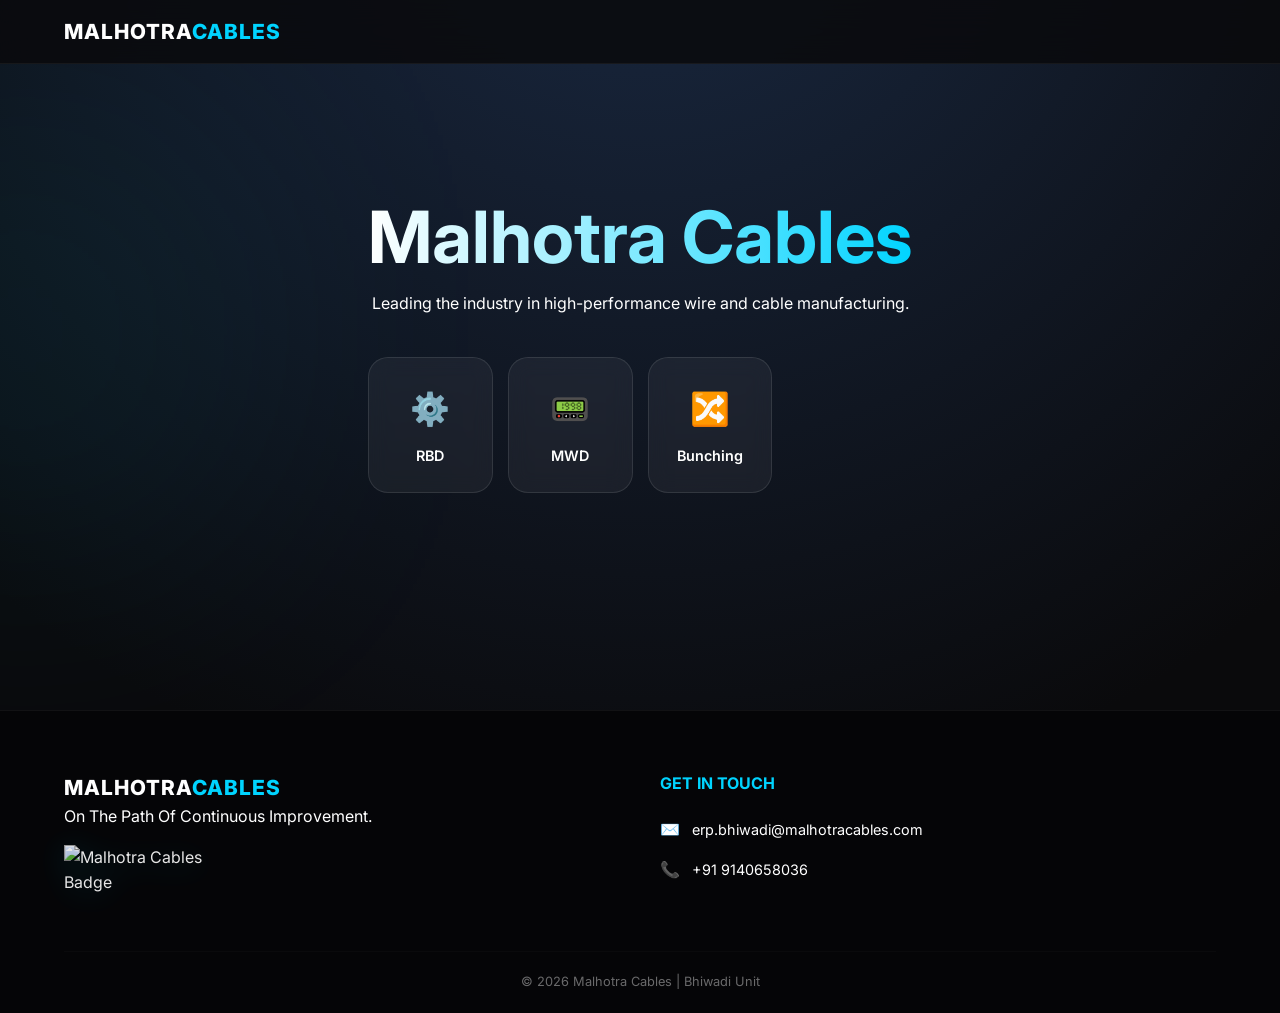
==== index.html @ ccec096d "Add files via upload" ====
<!DOCTYPE html>
<html lang="en">
<head>
    <meta charset="UTF-8">
    <meta name="viewport" content="width=device-width, initial-scale=1.0, maximum-scale=1.0, user-scalable=no">
    <meta name="viewport" content="width=device-width, initial-scale=1.0">
    <title>Industrial Pro | Control Center</title>
    <link rel="stylesheet" href="style.css">
    <link href="https://fonts.googleapis.com/css2?family=Inter:wght@300;600;800&display=swap" rel="stylesheet">
</head>
<body>

    <nav class="navbar">
    <div class="logo">MALHOTRA<span>CABLES</span></div>
    <!-- links here -->
</nav>

<section class="hero">
    <div class="hero-content">
        <h1 class="reveal">Malhotra Cables</h1>
        <p class="reveal">Leading the industry in high-performance wire and cable manufacturing.</p>
        <div class="main-nav-buttons reveal">
                <a href="rbd.html" class="nav-btn">
                    <span class="btn-icon">⚙️</span>
                    <span class="btn-text">RBD</span>
                </a>
                <a href="mwd.html" class="nav-btn">
                    <span class="btn-icon">📟</span>
                    <span class="btn-text">MWD</span>
                </a>
                <a href="bunching.html" class="nav-btn">
                    <span class="btn-icon">🔀</span>
                    <span class="btn-text">Bunching</span>
                </a>
            </div>
        </div>
    </div>  
    </section>

    <footer class="main-footer">
    <div class="footer-container">
        <div class="footer-brand">
            <div class="logo">MALHOTRA<span>CABLES</span></div>
             <p>On The Path Of Continuous Improvement.</p>
    <div class="footer-logo-sub">
        <img src="D:\VS CODE\DOWNLOAD.PNG" alt="Malhotra Cables Badge" class="footer-png">
    </div>
        </div>

        <div class="footer-contact">
            <h3>Get In Touch</h3>
            <div class="contact-item">
                <span class="icon">✉️</span>
                <a href="mailto:erp.bhiwadi@malhotracables.com">erp.bhiwadi@malhotracables.com</a>
            </div>
            <div class="contact-item">
                <span class="icon">📞</span>
                <a href="tel:+911234567890">+91 9140658036</a> </div>
        </div>
    </div>
    
    <div class="footer-bottom">
        <p>&copy; 2026 Malhotra Cables | Bhiwadi Unit</p>
    </div>
</footer>

    <script src="https://cdnjs.cloudflare.com/ajax/libs/gsap/3.12.2/gsap.min.js"></script>
    <script src="script.js"></script>
</body>
</html>
---- style.css ----
/* MALHOTRA CABLES - Master Stylesheet
    Theme: Midnight Industrial (Mobile Optimized)
*/

:root {
    --primary: #00d4ff;      /* Malhotra Blue */
    --accent: #4facfe;       /* Soft Blue */
    --bg: #0a0a0c;           /* Deep Black */
    --card-bg: rgba(255, 255, 255, 0.05);
    --text: #ffffff;
    --transition: all 0.4s cubic-bezier(0.175, 0.885, 0.32, 1.275);
}

/* --- RESET & BASE --- */
* {
    margin: 0;
    padding: 0;
    box-sizing: border-box;
}

html {
    scroll-behavior: smooth;
}

body {
    font-family: 'Inter', sans-serif;
    /* Rich Gradient Background */
    background: radial-gradient(circle at 50% -20%, #1a2a44 0%, #0a0a0c 80%);
    background-attachment: fixed;
    color: var(--text);
    overflow-x: hidden;
    line-height: 1.6;
}

/* --- DYNAMIC BACKGROUND ORBS --- */
body::before {
    content: "";
    position: fixed;
    top: 20%;
    left: -10%;
    width: 300px;
    height: 300px;
    background: var(--primary);
    filter: blur(150px);
    opacity: 0.15;
    z-index: -1;
    animation: pulseGlow 8s infinite ease-in-out;
}

@keyframes pulseGlow {
    0%, 100% { transform: scale(1); opacity: 0.15; }
    50% { transform: scale(1.2); opacity: 0.25; }
}

/* --- NAVBAR --- */
.navbar {
    display: flex;
    justify-content: space-between;
    align-items: center;
    padding: 15px 5%;
    position: fixed;
    width: 100%;
    z-index: 1000;
    background: rgba(10, 10, 12, 0.85);
    backdrop-filter: blur(15px);
    border-bottom: 1px solid rgba(255, 255, 255, 0.05);
}

.logo { 
    font-weight: 800; 
    font-size: 1.3rem; 
    letter-spacing: 1px;
    cursor: pointer;
}
.logo span { color: var(--primary); }

.nav-links a {
    color: white;
    text-decoration: none;
    margin-left: 20px;
    font-size: 0.9rem;
    opacity: 0.7;
    transition: 0.3s;
}

.nav-links a.active, .nav-links a:hover {
    opacity: 1;
    color: var(--primary);
}

/* --- HERO SECTION --- */
.hero, .sub-hero {
    min-height: 70vh;
    display: flex;
    align-items: center;
    justify-content: center;
    text-align: center;
    padding: 120px 20px 60px;
}

.hero-content h1, .sub-hero h1 {
    font-size: clamp(2.2rem, 10vw, 4.5rem);
    background: linear-gradient(to right, #fff, var(--primary));
    -webkit-background-clip: text;
    background-clip: text;
    -webkit-text-fill-color: transparent;
    margin-bottom: 15px;
    line-height: 1.1;
}

/* --- HOME PAGE BUTTONS (MOBILE GRID) --- */
.main-nav-buttons {
    display: grid;
    grid-template-columns: repeat(2, 1fr);
    gap: 15px;
    width: 100%;
    max-width: 500px;
    margin: 40px auto 0;
}

.nav-btn {
    display: flex;
    flex-direction: column;
    align-items: center;
    padding: 25px 15px;
    background: var(--card-bg);
    border: 1px solid rgba(255, 255, 255, 0.1);
    border-radius: 20px;
    text-decoration: none;
    color: white;
    transition: var(--transition);
    backdrop-filter: blur(10px);
}

.nav-btn:hover {
    background: rgba(0, 212, 255, 0.15);
    border-color: var(--primary);
    transform: translateY(-5px);
}

.btn-icon { font-size: 2rem; margin-bottom: 10px; }
.btn-text { font-weight: 600; font-size: 0.9rem; }

/* --- CONTENT SECTIONS --- */
.content-section { padding: 40px 5%; }

.content-grid {
    display: flex;
    flex-direction: column; /* Stacked for Mobile */
    gap: 40px;
    max-width: 1200px;
    margin: 0 auto;
}

.text-block {
    background: rgba(255, 255, 255, 0.03);
    padding: 35px; /* Increased padding for better internal spacing */
    border-radius: 24px;
    border: 1px solid rgba(0, 212, 255, 0.1);
    width: 100%; /* Ensures it uses full available width */
    max-width: 100%; /* Removes any restrictions on how wide it can go */
    box-shadow: 0 15px 35px rgba(0, 0, 0, 0.2);
}


.text-block h2 {
    color: var(--primary);
    margin-bottom: 15px;
    font-size: 1.8rem;
}

.specs-list {
    list-style: none;
    margin-top: 20px;
}

.specs-list li {
    background: rgba(255,255,255,0.03);
    padding: 12px;
    margin-bottom: 10px;
    border-radius: 10px;
    border-left: 3px solid var(--primary);
    font-size: 0.95rem;
}

/* --- IMAGE HANDLING --- */
.image-wrapper {
    position: relative;
    border-radius: 24px;
    overflow: hidden;
    box-shadow: 0 20px 50px rgba(0,0,0,0.6);
}

.local-img {
    width: 100%;
    display: block;
    transition: 0.5s;
}

/* --- FOOTER --- */
.main-footer {
    background: #050507;
    padding: 60px 5% 20px;
    border-top: 1px solid rgba(255, 255, 255, 0.05);
    margin-top: 80px;
}

.footer-container {
    display: flex;
    flex-wrap: wrap;
    justify-content: space-between;
    gap: 40px;
    max-width: 1200px;
    margin: 0 auto;
}

.footer-brand, .footer-contact {
    flex: 1;
    min-width: 280px;
}

.footer-contact h3 {
    margin-bottom: 20px;
    color: var(--primary);
    font-size: 1rem;
    text-transform: uppercase;
}

.contact-item {
    display: flex;
    align-items: center;
    gap: 12px;
    margin-bottom: 15px;
}

.contact-item a {
    color: #fff;
    text-decoration: none;
    font-size: 0.9rem;
}

.footer-bottom {
    margin-top: 40px;
    text-align: center;
    opacity: 0.4;
    font-size: 0.8rem;
    border-top: 1px solid rgba(255,255,255,0.05);
    padding-top: 20px;
}

/* --- MOBILE OPTIMIZATIONS (Max-width: 768px) --- */
@media (max-width: 768px) {
    .nav-links { display: none; } /* Hide menu links for cleaner look */
    
    .text-block {
        text-align: center; /* Better alignment for small screens */
    }
.text-block p {
    font-size: 1rem;
    line-height: 1.8; /* Increased spacing between lines */
    margin-bottom: 20px;
    opacity: 0.9;
    letter-spacing: 0.3px; /* Improves readability for long text */
}
    .specs-list li {
        text-align: left;
    }

    .footer-container {
        text-align: center;
        justify-content: center;
    }

    .contact-item {
        justify-content: center;
    }
}

/* --- DESKTOP ADJUSTMENTS (Min-width: 769px) --- */
@media (min-width: 769px) {
   .content-grid {
    display: flex;
    flex-direction: column; 
    gap: 40px;
    max-width: 1400px; /* Increased from 1200px to allow longer text lines */
    margin: 0 auto;
}
    }
    .text-block, .image-container { flex: 1; }
    
    .main-nav-buttons {
        grid-template-columns: repeat(4, 1fr);
        max-width: 900px;
    }
/* --- FOOTER PNG STYLING --- */
.footer-logo-sub {
    margin: 15px 0; /* Space between logo and image */
    display: flex;
    justify-content: flex-start; /* Aligns with logo on desktop */
}

.footer-png {
    max-width: 150px; /* Adjust this width based on your image size */
    height: auto;
    opacity: 0.9;
    filter: drop-shadow(0 5px 15px rgba(0, 212, 255, 0.2)); /* Gives the PNG a subtle glow */
    transition: transform 0.3s ease;
}

.footer-png:hover {
    transform: scale(1.05);
    opacity: 1;
}

/* --- MOBILE FOOTER PNG FIX --- */
@media (max-width: 768px) {
    .footer-logo-sub {
        justify-content: center; /* Centers the PNG on mobile along with the logo */
    }
    
    .footer-png {
        max-width: 120px; /* Slightly smaller on mobile phones */
    }
}
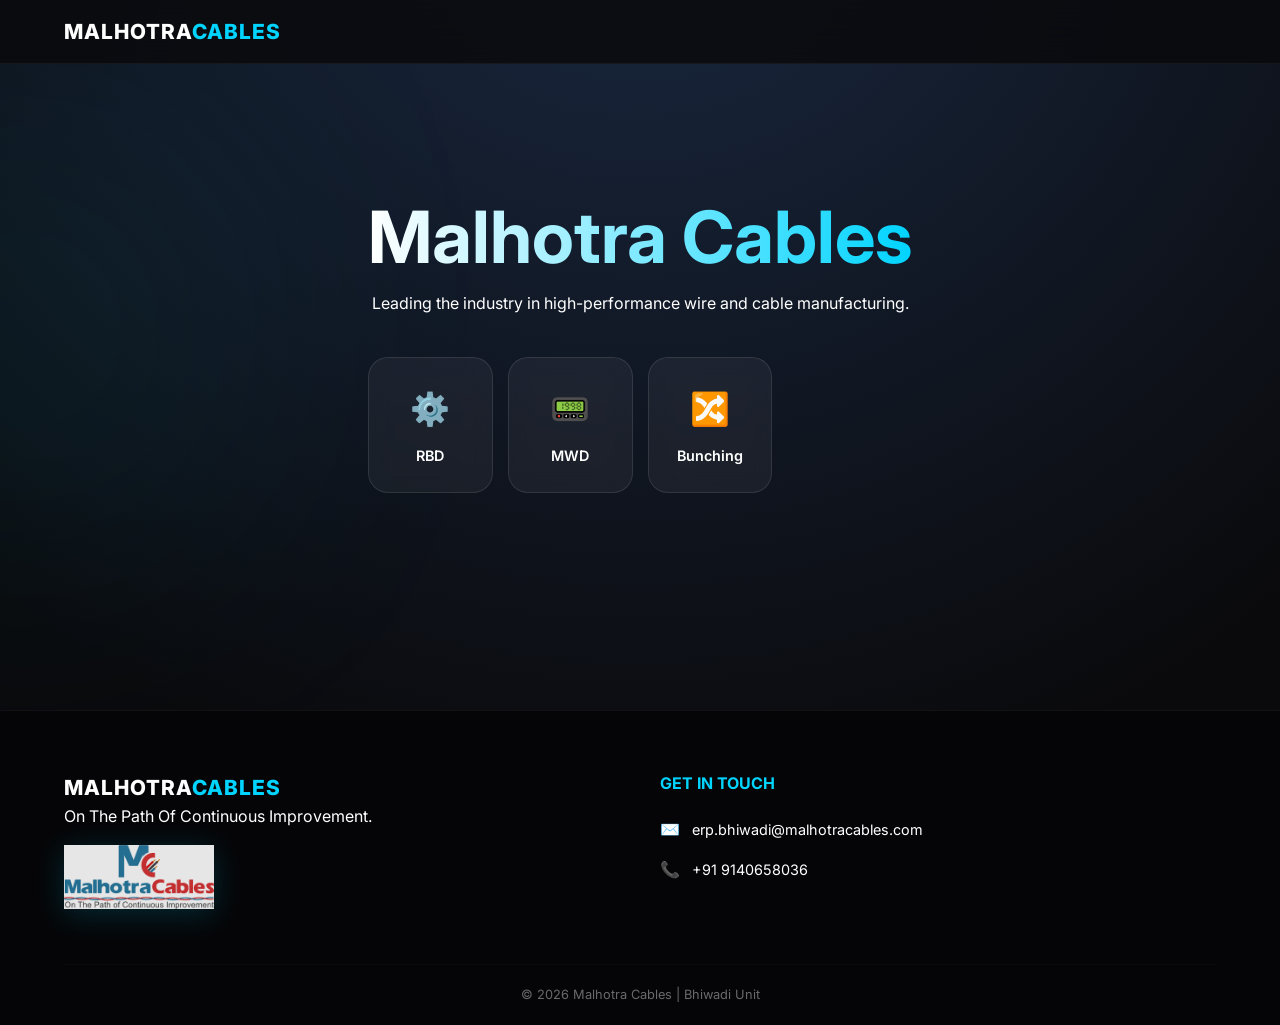
==== commit c360c7f4: "Update index.html" ====
--- a/index.html
+++ b/index.html
@@ -43,7 +43,7 @@
             <div class="logo">MALHOTRA<span>CABLES</span></div>
              <p>On The Path Of Continuous Improvement.</p>
     <div class="footer-logo-sub">
-        <img src="D:\VS CODE\DOWNLOAD.PNG" alt="Malhotra Cables Badge" class="footer-png">
+        <img src="download.png" alt="Malhotra Cables Badge" class="footer-png">
     </div>
         </div>
 
@@ -67,4 +67,4 @@
     <script src="https://cdnjs.cloudflare.com/ajax/libs/gsap/3.12.2/gsap.min.js"></script>
     <script src="script.js"></script>
 </body>
-</html>+</html>
